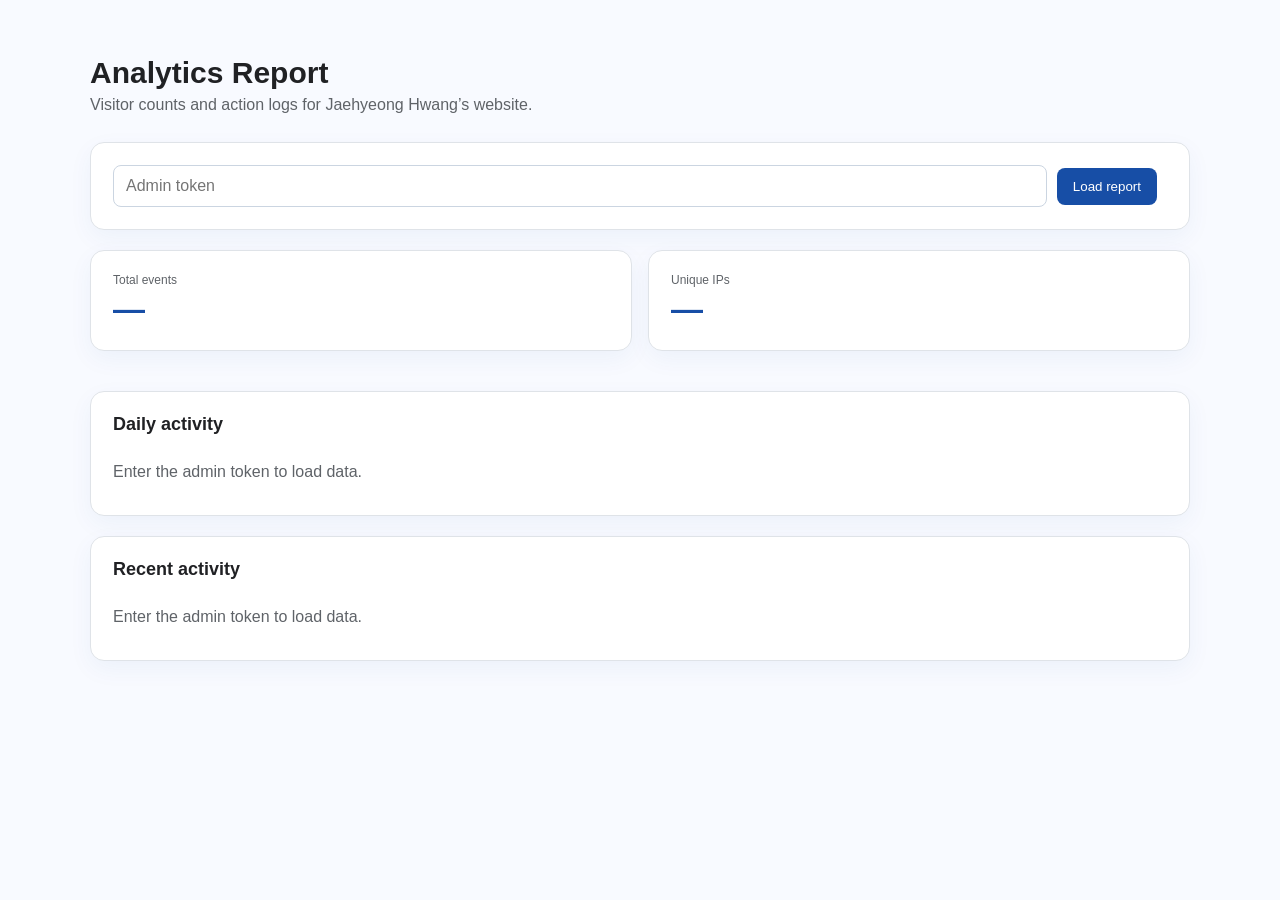
==== report.html @ 425239ab "Add protected visitor analytics report" ====
<!doctype html>
<html lang="en">
<head>
  <meta charset="utf-8" />
  <meta name="viewport" content="width=device-width, initial-scale=1" />
  <meta name="robots" content="noindex, nofollow" />
  <title>Analytics Report | Jaehyeong Hwang</title>
  <style>
    :root{font-family:Inter,Arial,sans-serif;color:#202124;background:#f8faff}*{box-sizing:border-box}body{margin:0}.shell{width:min(1100px,calc(100% - 32px));margin:0 auto;padding:56px 0}.top{display:flex;justify-content:space-between;align-items:end;gap:20px;margin-bottom:28px}h1{font-size:30px;margin:0 0 6px}p{color:#5f6368;margin:0}.auth,.panel{background:#fff;border:1px solid #dfe3e8;border-radius:14px;padding:22px;box-shadow:0 8px 24px rgba(23,78,166,.05)}.auth{display:flex;gap:10px;align-items:center;margin-bottom:20px}.auth input{flex:1;min-width:0;padding:11px 12px;border:1px solid #cbd5e1;border-radius:8px;font:inherit}.button{border:0;border-radius:8px;padding:11px 16px;background:#174ea6;color:#fff;font:600 14px inherit;cursor:pointer}.status{font-size:13px;color:#c5221f}.cards{display:grid;grid-template-columns:repeat(2,1fr);gap:16px;margin-bottom:20px}.metric{font-size:32px;font-weight:700;color:#174ea6;margin-top:4px}.label{font-size:12px;color:#5f6368}.panel{margin-bottom:20px;overflow:auto}.panel h2{font-size:18px;margin:0 0 16px}table{width:100%;border-collapse:collapse;font-size:13px;white-space:nowrap}th,td{text-align:left;padding:10px 12px;border-bottom:1px solid #edf1f7}th{color:#5f6368;font-size:11px;text-transform:uppercase;letter-spacing:.05em}.empty{color:#5f6368;padding:12px 0}@media(max-width:650px){.shell{padding:28px 0}.top{display:block}.auth{display:block}.auth input,.auth .button{width:100%;margin-bottom:10px}.cards{grid-template-columns:1fr}}
  </style>
</head>
<body>
  <main class="shell">
    <div class="top"><div><h1>Analytics Report</h1><p>Visitor counts and action logs for Jaehyeong Hwang’s website.</p></div></div>
    <form class="auth" id="auth-form"><input id="token" type="password" autocomplete="current-password" placeholder="Admin token" required /><button class="button" type="submit">Load report</button><span class="status" id="status" role="status"></span></form>
    <section class="cards"><div class="panel"><div class="label">Total events</div><div class="metric" id="total-events">—</div></div><div class="panel"><div class="label">Unique IPs</div><div class="metric" id="total-visitors">—</div></div></section>
    <section class="panel"><h2>Daily activity</h2><div id="daily"><p class="empty">Enter the admin token to load data.</p></div></section>
    <section class="panel"><h2>Recent activity</h2><div id="recent"><p class="empty">Enter the admin token to load data.</p></div></section>
  </main>
  <script>
    const API = 'https://jaehyeong-analytics.ghkdwogud852.workers.dev/report';
    const escapeHtml = (value) => String(value ?? '').replace(/[&<>'"]/g, (char) => ({'&':'&amp;','<':'&lt;','>':'&gt;',"'":'&#39;','"':'&quot;'}[char]));
    const formatTime = (value) => new Date(value).toLocaleString('en-US', { dateStyle:'medium', timeStyle:'medium' });
    const table = (headers, rows) => rows.length ? `<table><thead><tr>${headers.map((h) => `<th>${h}</th>`).join('')}</tr></thead><tbody>${rows.join('')}</tbody></table>` : '<p class="empty">No data yet.</p>';
    document.querySelector('#auth-form').addEventListener('submit', async (event) => {
      event.preventDefault();
      const token = document.querySelector('#token').value.trim();
      const status = document.querySelector('#status');
      status.textContent = 'Loading…';
      try {
        const response = await fetch(API, { headers: { Authorization: `Bearer ${token}` } });
        if (!response.ok) throw new Error(response.status === 401 ? 'Invalid token' : 'Unable to load report');
        const data = await response.json();
        document.querySelector('#total-events').textContent = data.totals?.events ?? 0;
        document.querySelector('#total-visitors').textContent = data.totals?.visitors ?? 0;
        document.querySelector('#daily').innerHTML = table(['Date','Events','Unique IPs'], (data.daily || []).map((row) => `<tr><td>${escapeHtml(row.day)}</td><td>${escapeHtml(row.events)}</td><td>${escapeHtml(row.visitors)}</td></tr>`));
        document.querySelector('#recent').innerHTML = table(['Time','IP','Action','Path','Target'], (data.recent || []).map((row) => `<tr><td>${escapeHtml(formatTime(row.occurred_at))}</td><td>${escapeHtml(row.ip)}</td><td>${escapeHtml(row.action)}</td><td>${escapeHtml(row.path)}</td><td>${escapeHtml(row.target || '')}</td></tr>`));
        status.style.color = '#087f5b';
        status.textContent = 'Loaded';
      } catch (error) {
        status.style.color = '#c5221f';
        status.textContent = error.message;
      }
    });
  </script>
</body>
</html>
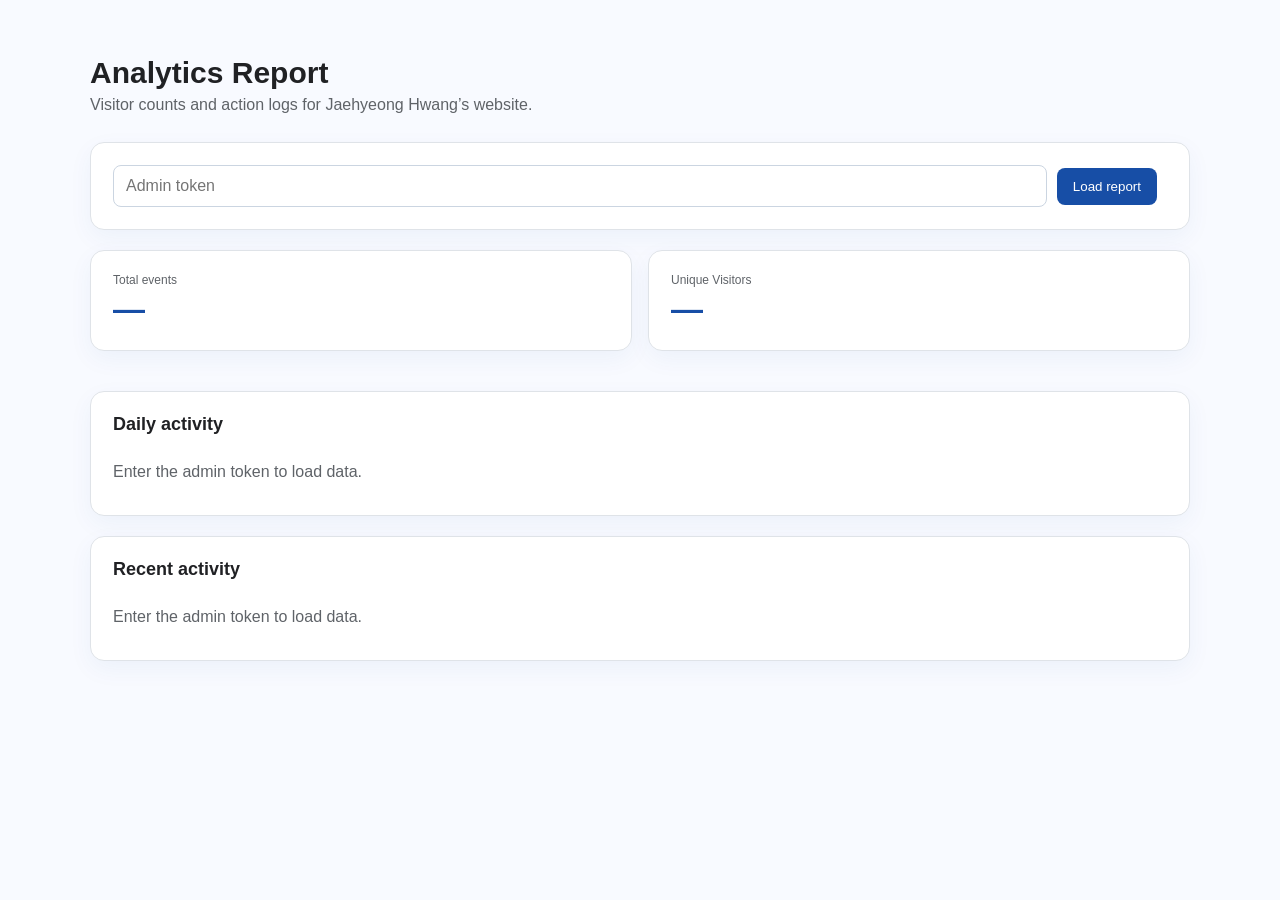
==== commit b11f48f9: "Deduplicate analytics by browser visitor" ====
--- a/report.html
+++ b/report.html
@@ -1,47 +1,251 @@
 <!doctype html>
 <html lang="en">
-<head>
-  <meta charset="utf-8" />
-  <meta name="viewport" content="width=device-width, initial-scale=1" />
-  <meta name="robots" content="noindex, nofollow" />
-  <title>Analytics Report | Jaehyeong Hwang</title>
-  <style>
-    :root{font-family:Inter,Arial,sans-serif;color:#202124;background:#f8faff}*{box-sizing:border-box}body{margin:0}.shell{width:min(1100px,calc(100% - 32px));margin:0 auto;padding:56px 0}.top{display:flex;justify-content:space-between;align-items:end;gap:20px;margin-bottom:28px}h1{font-size:30px;margin:0 0 6px}p{color:#5f6368;margin:0}.auth,.panel{background:#fff;border:1px solid #dfe3e8;border-radius:14px;padding:22px;box-shadow:0 8px 24px rgba(23,78,166,.05)}.auth{display:flex;gap:10px;align-items:center;margin-bottom:20px}.auth input{flex:1;min-width:0;padding:11px 12px;border:1px solid #cbd5e1;border-radius:8px;font:inherit}.button{border:0;border-radius:8px;padding:11px 16px;background:#174ea6;color:#fff;font:600 14px inherit;cursor:pointer}.status{font-size:13px;color:#c5221f}.cards{display:grid;grid-template-columns:repeat(2,1fr);gap:16px;margin-bottom:20px}.metric{font-size:32px;font-weight:700;color:#174ea6;margin-top:4px}.label{font-size:12px;color:#5f6368}.panel{margin-bottom:20px;overflow:auto}.panel h2{font-size:18px;margin:0 0 16px}table{width:100%;border-collapse:collapse;font-size:13px;white-space:nowrap}th,td{text-align:left;padding:10px 12px;border-bottom:1px solid #edf1f7}th{color:#5f6368;font-size:11px;text-transform:uppercase;letter-spacing:.05em}.empty{color:#5f6368;padding:12px 0}@media(max-width:650px){.shell{padding:28px 0}.top{display:block}.auth{display:block}.auth input,.auth .button{width:100%;margin-bottom:10px}.cards{grid-template-columns:1fr}}
-  </style>
-</head>
-<body>
-  <main class="shell">
-    <div class="top"><div><h1>Analytics Report</h1><p>Visitor counts and action logs for Jaehyeong Hwang’s website.</p></div></div>
-    <form class="auth" id="auth-form"><input id="token" type="password" autocomplete="current-password" placeholder="Admin token" required /><button class="button" type="submit">Load report</button><span class="status" id="status" role="status"></span></form>
-    <section class="cards"><div class="panel"><div class="label">Total events</div><div class="metric" id="total-events">—</div></div><div class="panel"><div class="label">Unique IPs</div><div class="metric" id="total-visitors">—</div></div></section>
-    <section class="panel"><h2>Daily activity</h2><div id="daily"><p class="empty">Enter the admin token to load data.</p></div></section>
-    <section class="panel"><h2>Recent activity</h2><div id="recent"><p class="empty">Enter the admin token to load data.</p></div></section>
-  </main>
-  <script>
-    const API = 'https://jaehyeong-analytics.ghkdwogud852.workers.dev/report';
-    const escapeHtml = (value) => String(value ?? '').replace(/[&<>'"]/g, (char) => ({'&':'&amp;','<':'&lt;','>':'&gt;',"'":'&#39;','"':'&quot;'}[char]));
-    const formatTime = (value) => new Date(value).toLocaleString('en-US', { dateStyle:'medium', timeStyle:'medium' });
-    const table = (headers, rows) => rows.length ? `<table><thead><tr>${headers.map((h) => `<th>${h}</th>`).join('')}</tr></thead><tbody>${rows.join('')}</tbody></table>` : '<p class="empty">No data yet.</p>';
-    document.querySelector('#auth-form').addEventListener('submit', async (event) => {
-      event.preventDefault();
-      const token = document.querySelector('#token').value.trim();
-      const status = document.querySelector('#status');
-      status.textContent = 'Loading…';
-      try {
-        const response = await fetch(API, { headers: { Authorization: `Bearer ${token}` } });
-        if (!response.ok) throw new Error(response.status === 401 ? 'Invalid token' : 'Unable to load report');
-        const data = await response.json();
-        document.querySelector('#total-events').textContent = data.totals?.events ?? 0;
-        document.querySelector('#total-visitors').textContent = data.totals?.visitors ?? 0;
-        document.querySelector('#daily').innerHTML = table(['Date','Events','Unique IPs'], (data.daily || []).map((row) => `<tr><td>${escapeHtml(row.day)}</td><td>${escapeHtml(row.events)}</td><td>${escapeHtml(row.visitors)}</td></tr>`));
-        document.querySelector('#recent').innerHTML = table(['Time','IP','Action','Path','Target'], (data.recent || []).map((row) => `<tr><td>${escapeHtml(formatTime(row.occurred_at))}</td><td>${escapeHtml(row.ip)}</td><td>${escapeHtml(row.action)}</td><td>${escapeHtml(row.path)}</td><td>${escapeHtml(row.target || '')}</td></tr>`));
-        status.style.color = '#087f5b';
-        status.textContent = 'Loaded';
-      } catch (error) {
-        status.style.color = '#c5221f';
-        status.textContent = error.message;
-      }
-    });
-  </script>
-</body>
+  <head>
+    <meta charset="utf-8" />
+    <meta name="viewport" content="width=device-width, initial-scale=1" />
+    <meta name="robots" content="noindex, nofollow" />
+    <title>Analytics Report | Jaehyeong Hwang</title>
+    <style>
+      :root {
+        font-family: Inter, Arial, sans-serif;
+        color: #202124;
+        background: #f8faff;
+      }
+      * {
+        box-sizing: border-box;
+      }
+      body {
+        margin: 0;
+      }
+      .shell {
+        width: min(1100px, calc(100% - 32px));
+        margin: 0 auto;
+        padding: 56px 0;
+      }
+      .top {
+        display: flex;
+        justify-content: space-between;
+        align-items: end;
+        gap: 20px;
+        margin-bottom: 28px;
+      }
+      h1 {
+        font-size: 30px;
+        margin: 0 0 6px;
+      }
+      p {
+        color: #5f6368;
+        margin: 0;
+      }
+      .auth,
+      .panel {
+        background: #fff;
+        border: 1px solid #dfe3e8;
+        border-radius: 14px;
+        padding: 22px;
+        box-shadow: 0 8px 24px rgba(23, 78, 166, 0.05);
+      }
+      .auth {
+        display: flex;
+        gap: 10px;
+        align-items: center;
+        margin-bottom: 20px;
+      }
+      .auth input {
+        flex: 1;
+        min-width: 0;
+        padding: 11px 12px;
+        border: 1px solid #cbd5e1;
+        border-radius: 8px;
+        font: inherit;
+      }
+      .button {
+        border: 0;
+        border-radius: 8px;
+        padding: 11px 16px;
+        background: #174ea6;
+        color: #fff;
+        font: 600 14px inherit;
+        cursor: pointer;
+      }
+      .status {
+        font-size: 13px;
+        color: #c5221f;
+      }
+      .cards {
+        display: grid;
+        grid-template-columns: repeat(2, 1fr);
+        gap: 16px;
+        margin-bottom: 20px;
+      }
+      .metric {
+        font-size: 32px;
+        font-weight: 700;
+        color: #174ea6;
+        margin-top: 4px;
+      }
+      .label {
+        font-size: 12px;
+        color: #5f6368;
+      }
+      .panel {
+        margin-bottom: 20px;
+        overflow: auto;
+      }
+      .panel h2 {
+        font-size: 18px;
+        margin: 0 0 16px;
+      }
+      table {
+        width: 100%;
+        border-collapse: collapse;
+        font-size: 13px;
+        white-space: nowrap;
+      }
+      th,
+      td {
+        text-align: left;
+        padding: 10px 12px;
+        border-bottom: 1px solid #edf1f7;
+      }
+      th {
+        color: #5f6368;
+        font-size: 11px;
+        text-transform: uppercase;
+        letter-spacing: 0.05em;
+      }
+      .empty {
+        color: #5f6368;
+        padding: 12px 0;
+      }
+      @media (max-width: 650px) {
+        .shell {
+          padding: 28px 0;
+        }
+        .top {
+          display: block;
+        }
+        .auth {
+          display: block;
+        }
+        .auth input,
+        .auth .button {
+          width: 100%;
+          margin-bottom: 10px;
+        }
+        .cards {
+          grid-template-columns: 1fr;
+        }
+      }
+    </style>
+  </head>
+  <body>
+    <main class="shell">
+      <div class="top">
+        <div>
+          <h1>Analytics Report</h1>
+          <p>Visitor counts and action logs for Jaehyeong Hwang’s website.</p>
+        </div>
+      </div>
+      <form class="auth" id="auth-form">
+        <input
+          id="token"
+          type="password"
+          autocomplete="current-password"
+          placeholder="Admin token"
+          required
+        /><button class="button" type="submit">Load report</button
+        ><span class="status" id="status" role="status"></span>
+      </form>
+      <section class="cards">
+        <div class="panel">
+          <div class="label">Total events</div>
+          <div class="metric" id="total-events">—</div>
+        </div>
+        <div class="panel">
+          <div class="label">Unique Visitors</div>
+          <div class="metric" id="total-visitors">—</div>
+        </div>
+      </section>
+      <section class="panel">
+        <h2>Daily activity</h2>
+        <div id="daily">
+          <p class="empty">Enter the admin token to load data.</p>
+        </div>
+      </section>
+      <section class="panel">
+        <h2>Recent activity</h2>
+        <div id="recent">
+          <p class="empty">Enter the admin token to load data.</p>
+        </div>
+      </section>
+    </main>
+    <script>
+      const API = "https://jaehyeong-analytics.ghkdwogud852.workers.dev/report";
+      const escapeHtml = (value) =>
+        String(value ?? "").replace(
+          /[&<>'"]/g,
+          (char) =>
+            ({
+              "&": "&amp;",
+              "<": "&lt;",
+              ">": "&gt;",
+              "'": "&#39;",
+              '"': "&quot;",
+            })[char],
+        );
+      const formatTime = (value) =>
+        new Date(value).toLocaleString("en-US", {
+          dateStyle: "medium",
+          timeStyle: "medium",
+        });
+      const table = (headers, rows) =>
+        rows.length
+          ? `<table><thead><tr>${headers.map((h) => `<th>${h}</th>`).join("")}</tr></thead><tbody>${rows.join("")}</tbody></table>`
+          : '<p class="empty">No data yet.</p>';
+      document
+        .querySelector("#auth-form")
+        .addEventListener("submit", async (event) => {
+          event.preventDefault();
+          const token = document.querySelector("#token").value.trim();
+          const status = document.querySelector("#status");
+          status.textContent = "Loading…";
+          try {
+            const response = await fetch(API, {
+              headers: { Authorization: `Bearer ${token}` },
+            });
+            if (!response.ok)
+              throw new Error(
+                response.status === 401
+                  ? "Invalid token"
+                  : "Unable to load report",
+              );
+            const data = await response.json();
+            document.querySelector("#total-events").textContent =
+              data.totals?.events ?? 0;
+            document.querySelector("#total-visitors").textContent =
+              data.totals?.visitors ?? 0;
+            document.querySelector("#daily").innerHTML = table(
+              ["Date", "Events", "Unique Visitors"],
+              (data.daily || []).map(
+                (row) =>
+                  `<tr><td>${escapeHtml(row.day)}</td><td>${escapeHtml(row.events)}</td><td>${escapeHtml(row.visitors)}</td></tr>`,
+              ),
+            );
+            document.querySelector("#recent").innerHTML = table(
+              ["Time", "IP", "Action", "Path", "Target"],
+              (data.recent || []).map(
+                (row) =>
+                  `<tr><td>${escapeHtml(formatTime(row.occurred_at))}</td><td>${escapeHtml(row.ip)}</td><td>${escapeHtml(row.action)}</td><td>${escapeHtml(row.path)}</td><td>${escapeHtml(row.target || "")}</td></tr>`,
+              ),
+            );
+            status.style.color = "#087f5b";
+            status.textContent = "Loaded";
+          } catch (error) {
+            status.style.color = "#c5221f";
+            status.textContent = error.message;
+          }
+        });
+    </script>
+  </body>
 </html>
